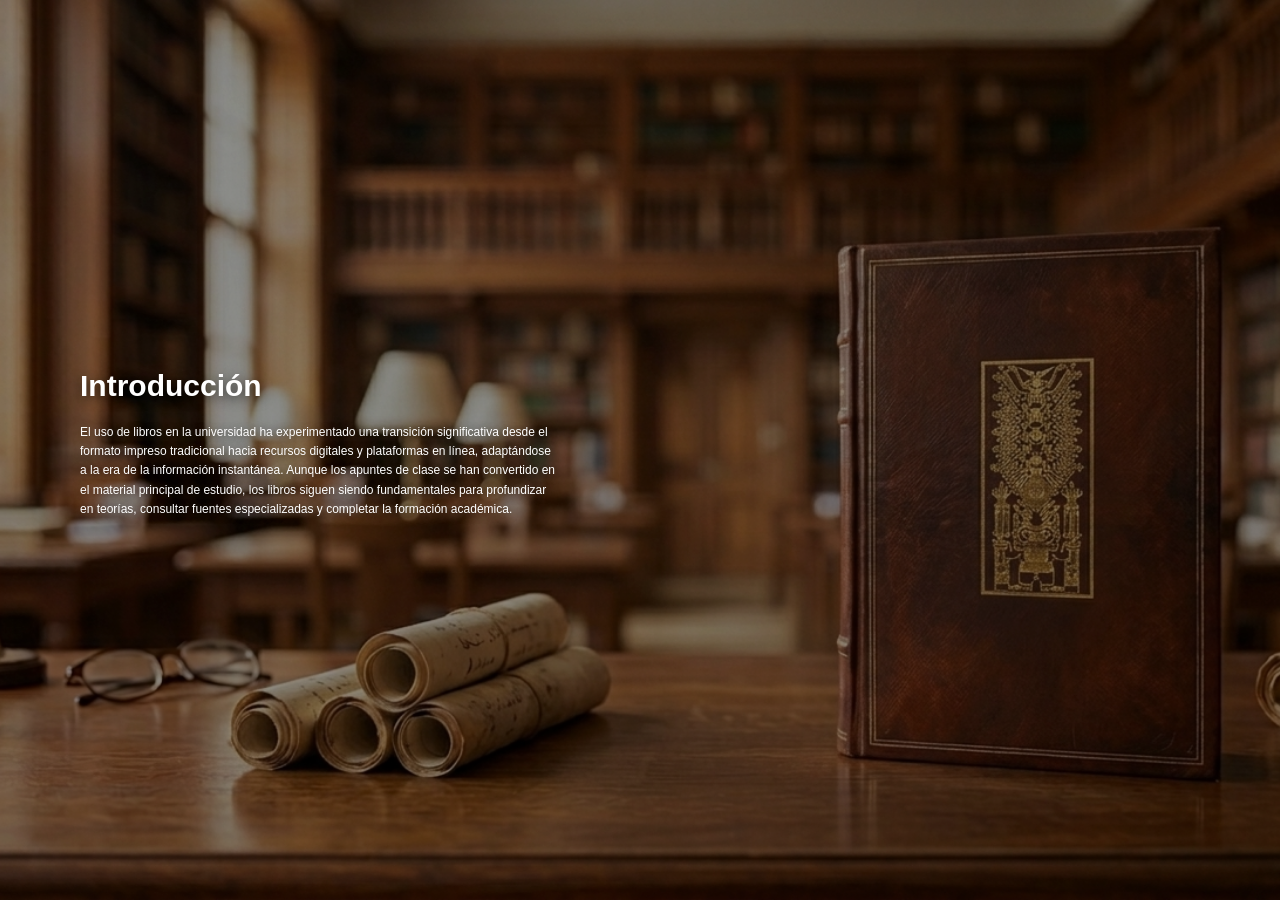
==== biblioteca-UNFV/introduccion.html @ 04543cba "realizando" ====
<!DOCTYPE html>
<html lang="es">
    <head>
        <meta charset="UTF-8">
        <title>BIBLIOTECA UNFV</title>
        <style>
            * {
                box-sizing: border-box;
            }
            body {
                margin: 0;
                min-height: 100vh;
                font-family: Arial, sans-serif;
                color: white;
                position: relative;
                background-image: url("introduccionunfv.png");
                background-size: cover;
                background-position: center;
                background-repeat: no-repeat;
            }
            body::before {
                content: "";
                position: absolute;
                inset: 0;
                background: rgba(0, 0, 0, 0.45);
            }
            .container {
                position: relative;
                display: flex;
                align-items: center;
                justify-content: flex-start;
                min-height: 100vh;
                padding: 50px;
            }
            .intro-box {
                max-width: 540px;
                background: transparent;
                border: none;
                padding: 30px;
            }
            h1 {
                margin-top: 0;
                font-size:30px;
                text-shadow: 0 3px 12px rgba(0, 0, 0, 0.6);
            }
            p {
                font-size:12px ;
                line-height: 1.6;
                text-shadow: 0 2px 8px rgba(0, 0, 0, 0.5);
            }
            @media (max-width: 800px) {
                .container {
                    justify-content: center;
                    padding: 20px;
                }
            }
        </style>
    </head>
    <body>
        <div class="container">
            <div class="intro-box">
                <h1>Introducción</h1>
                <p>El uso de libros en la universidad ha experimentado una transición significativa desde el formato impreso tradicional hacia recursos digitales y plataformas en línea, adaptándose a la era de la información instantánea.  Aunque los apuntes de clase se han convertido en el material principal de estudio, los libros siguen siendo fundamentales para profundizar en teorías, consultar fuentes especializadas y completar la formación académica.</p>
            </div>
        </div>
    </body>
</html>
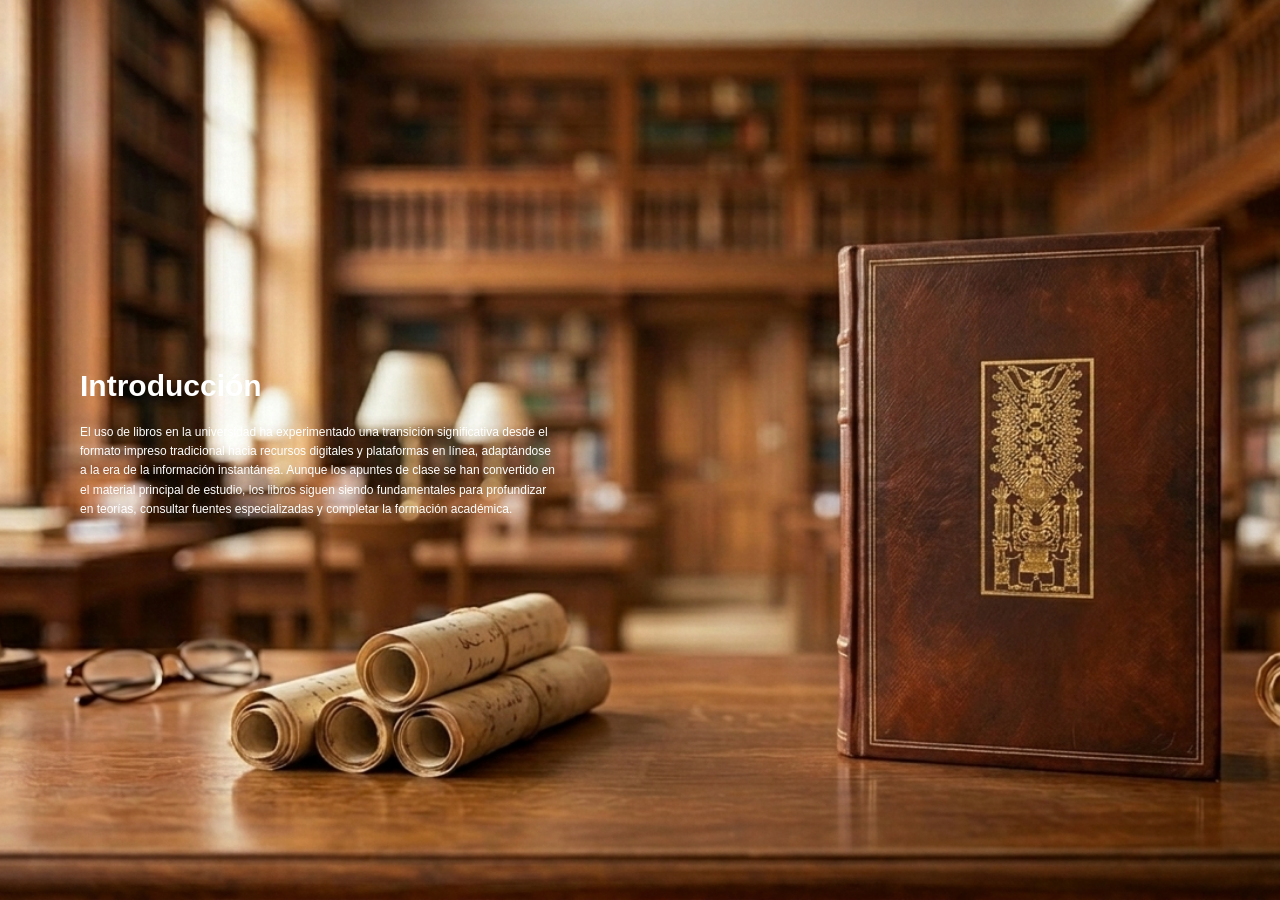
==== commit ffcfc012: "final3.0" ====
--- a/biblioteca-UNFV/introduccion.html
+++ b/biblioteca-UNFV/introduccion.html
@@ -22,7 +22,7 @@
                 content: "";
                 position: absolute;
                 inset: 0;
-                background: rgba(0, 0, 0, 0.45);
+              
             }
             .container {
                 position: relative;
@@ -41,17 +41,17 @@
             h1 {
                 margin-top: 0;
                 font-size:30px;
-                text-shadow: 0 3px 12px rgba(0, 0, 0, 0.6);
+              
             }
             p {
                 font-size:12px ;
                 line-height: 1.6;
-                text-shadow: 0 2px 8px rgba(0, 0, 0, 0.5);
+               
             }
             @media (max-width: 800px) {
                 .container {
                     justify-content: center;
-                    padding: 20px;
+                    padding: 23px;
                 }
             }
         </style>
